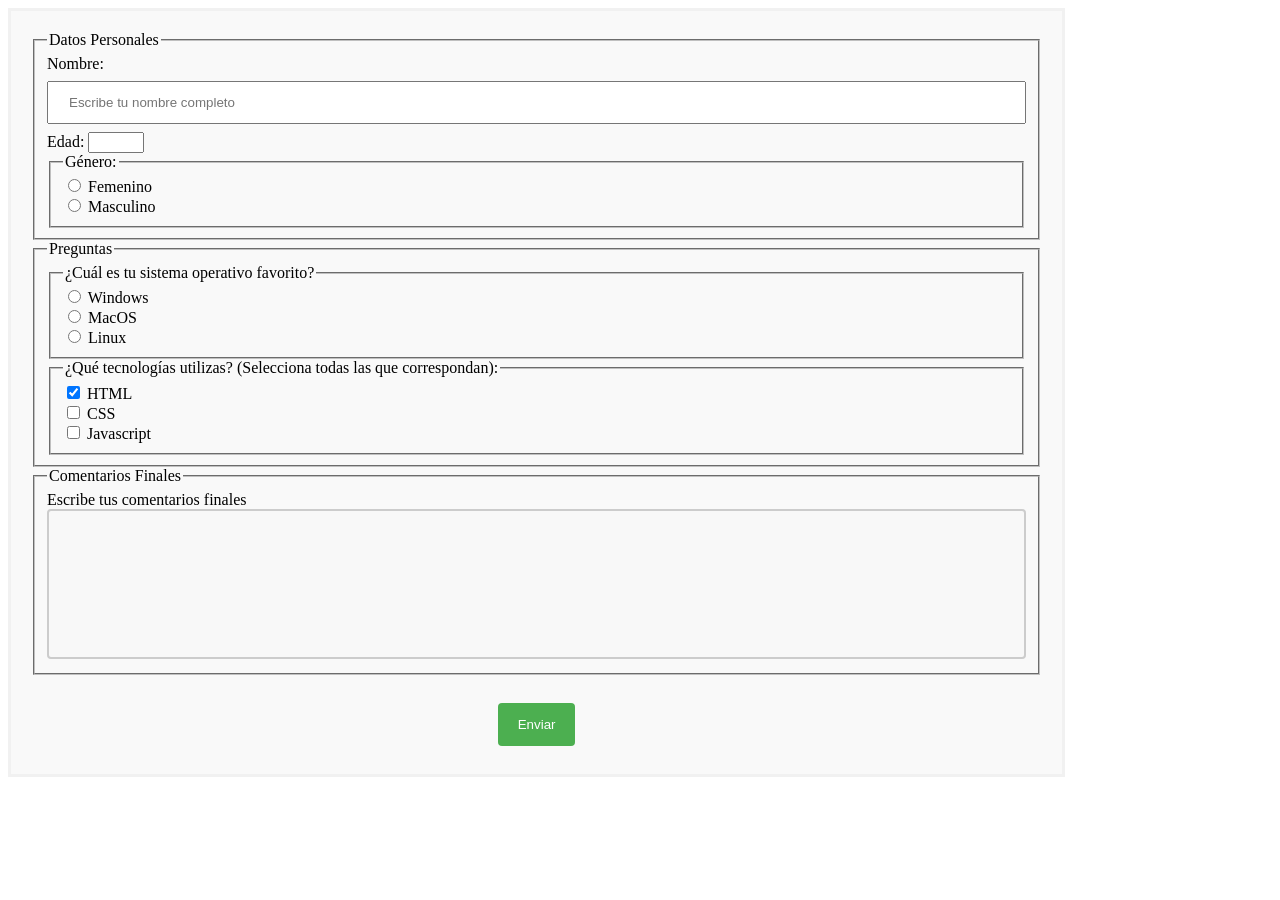
==== actividad-clase-2/index.html @ cbb71b29 "primer avance de la práctica" ====
<!DOCTYPE html>
<html lang="es">
    <head>
        <meta charset="UTF-8">
        <meta name="viewport" content="width=device-width, initial-scale=1.0">
        <link rel="stylesheet" href="style.css">
        <title>Práctica 2A</title>
    </head>
    <body>
        <form action="submit">
            <fieldset>
                <legend>Datos Personales</legend>
                <label for="name">Nombre:</label>
                <input type="text" id="name" name="name" required minlength="4" placeholder="Escribe tu nombre completo"/>

                <label for="edad">Edad:</label>
                <input type="number" id="edad" name="edad" required min="1" max="120"/>

                <fieldset>
                    <legend>Género:</legend>
                    <div>
                        <input type="radio" id="genero" name="genero" value="Femenino" />
                        <label for="genero">Femenino</label>
                    </div>
                    <div>
                        <input type="radio" id="genero" name="genero" value="Masculino" />
                        <label for="genero">Masculino</label>
                    </div>
                </fieldset>
            </fieldset>
            <fieldset>
                <legend>Preguntas</legend>
                <fieldset for="pregunta1">
                    <legend>¿Cuál es tu sistema operativo favorito?</legend>
                    <div>
                        <input type="radio" id="pregunta1" name="pregunta1" value="windows" />
                        <label for="genero">Windows</label>
                    </div>
                    <div>
                        <input type="radio" id="pregunta1" name="pregunta1" value="macos" />
                        <label for="genero">MacOS</label>
                    </div>
                    <div>
                        <input type="radio" id="pregunta1" name="pregunta1" value="linux" />
                        <label for="genero">Linux</label>
                    </div>
                </fieldset>
                <fieldset>
                    <legend>¿Qué tecnologías utilizas? (Selecciona todas las que correspondan):</legend>
                    <div>
                        <input type="checkbox" id="tech" name="tech" value="html" checked />
                        <label for="tech">HTML</label>
                    </div>
                    <div>
                        <input type="checkbox" id="tech" name="tech" value="css" />
                        <label for="tech">CSS</label>
                    </div>
                    <div>
                        <input type="checkbox" id="tech" name="tech" value="javascript" />
                        <label for="tech">Javascript</label>
                    </div>
                </fieldset>
            </fieldset>
            <fieldset>
                <legend>Comentarios Finales</legend>
                <label for="comments">Escribe tus comentarios finales</label>
                <textarea name="comments" id="comments" rows="5" cols="33"></textarea>
            </fieldset>

            <div class="button-container">
                <button type="submit">Enviar</button>
            </div>

        </form>
    </body>
</html>
---- actividad-clase-2/style.css ----
form{
  width: 80%;
  border: 3px solid #f1f1f1;
  padding: 20px;
  background-color: #f9f9f9;
}

.button-container{
  text-align: center;
  margin-top: 20px;
}


button[type="submit"] {
  background-color: #4CAF50;
  color: white;
  padding: 14px 20px;
  margin: 8px 0;
  border: none;
  border-radius: 4px;
  cursor: pointer;
}

button[type="submit"]:hover {
  background-color: #45a049;
}

input[type=text] {
  width: 100%;
  padding: 12px 20px;
  margin: 8px 0;
  box-sizing: border-box;
}

textarea {
  width: 100%;
  height: 150px;
  padding: 12px 20px;
  box-sizing: border-box;
  border: 2px solid #ccc;
  border-radius: 4px;
  background-color: #f8f8f8;
  resize: none;
}
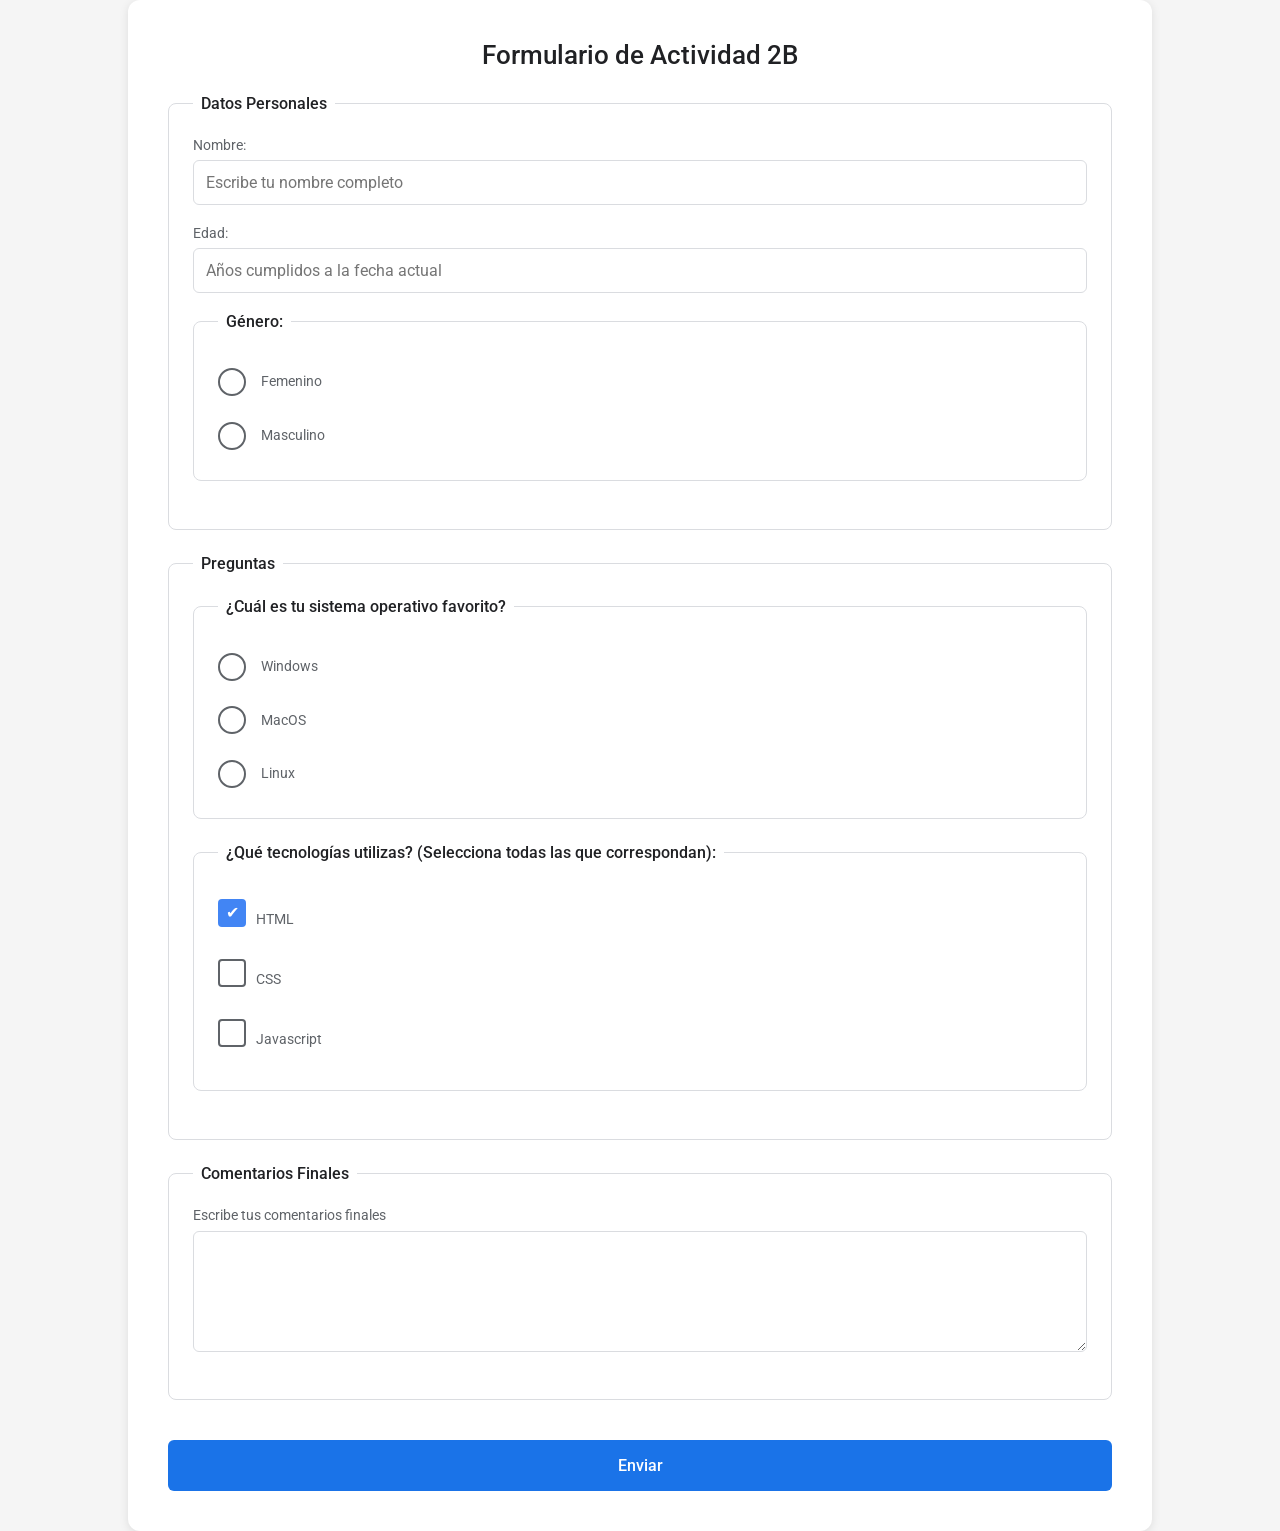
==== commit f1218862: "formulario con estilos css" ====
--- a/actividad-clase-2/index.html
+++ b/actividad-clase-2/index.html
@@ -7,70 +7,79 @@
         <title>Práctica 2A</title>
     </head>
     <body>
-        <form action="submit">
-            <fieldset>
-                <legend>Datos Personales</legend>
-                <label for="name">Nombre:</label>
-                <input type="text" id="name" name="name" required minlength="4" placeholder="Escribe tu nombre completo"/>
+        <div class="form-container">
+            <form action="submit">
+                <h1>Formulario de Actividad 2B</h1>
+                <fieldset>
+                    <legend>Datos Personales</legend>
+                    <label for="name">Nombre:</label>
+                    <input type="text" id="name" name="name" required minlength="4" placeholder="Escribe tu nombre completo"/>
 
-                <label for="edad">Edad:</label>
-                <input type="number" id="edad" name="edad" required min="1" max="120"/>
+                    <label for="edad">Edad:</label>
+                    <input type="number" id="edad" name="edad" required min="1" max="120" placeholder="Años cumplidos a la fecha actual"/>
 
-                <fieldset>
-                    <legend>Género:</legend>
-                    <div>
-                        <input type="radio" id="genero" name="genero" value="Femenino" />
-                        <label for="genero">Femenino</label>
-                    </div>
-                    <div>
-                        <input type="radio" id="genero" name="genero" value="Masculino" />
-                        <label for="genero">Masculino</label>
-                    </div>
-                </fieldset>
-            </fieldset>
-            <fieldset>
-                <legend>Preguntas</legend>
-                <fieldset for="pregunta1">
-                    <legend>¿Cuál es tu sistema operativo favorito?</legend>
-                    <div>
-                        <input type="radio" id="pregunta1" name="pregunta1" value="windows" />
-                        <label for="genero">Windows</label>
-                    </div>
-                    <div>
-                        <input type="radio" id="pregunta1" name="pregunta1" value="macos" />
-                        <label for="genero">MacOS</label>
-                    </div>
-                    <div>
-                        <input type="radio" id="pregunta1" name="pregunta1" value="linux" />
-                        <label for="genero">Linux</label>
-                    </div>
+                    <fieldset>
+                        <legend>Género:</legend>
+                        <div class="radio-group">
+                            <div class="radio-option">
+                                <input type="radio" id="genero" name="genero" value="Femenino" />
+                                <label>Femenino</label>
+                            </div>
+                            <div class="radio-option">
+                                <input type="radio" id="genero" name="genero" value="Masculino" />
+                                <label>Masculino</label>
+                            </div>
+                        </div>
+                    </fieldset>
                 </fieldset>
                 <fieldset>
-                    <legend>¿Qué tecnologías utilizas? (Selecciona todas las que correspondan):</legend>
-                    <div>
-                        <input type="checkbox" id="tech" name="tech" value="html" checked />
-                        <label for="tech">HTML</label>
-                    </div>
-                    <div>
-                        <input type="checkbox" id="tech" name="tech" value="css" />
-                        <label for="tech">CSS</label>
-                    </div>
-                    <div>
-                        <input type="checkbox" id="tech" name="tech" value="javascript" />
-                        <label for="tech">Javascript</label>
-                    </div>
+                    <legend>Preguntas</legend>
+                    <fieldset for="pregunta1">
+                        <legend>¿Cuál es tu sistema operativo favorito?</legend>
+                        <div class="radio-group">
+                            <div class="radio-option">
+                                <input type="radio" id="pregunta1" name="pregunta1" value="windows" />
+                                <label>Windows</label>
+                            </div>
+                            <div class="radio-option">
+                                <input type="radio" id="pregunta1" name="pregunta1" value="macos" />
+                                <label>MacOS</label>
+                            </div>
+                            <div class="radio-option">
+                                <input type="radio" id="pregunta1" name="pregunta1" value="linux" />
+                                <label>Linux</label>
+                            </div>
+                        </div>
+                    </fieldset>
+                    <fieldset>
+                        <legend>¿Qué tecnologías utilizas? (Selecciona todas las que correspondan):</legend>
+                        <div class="checkbox-group">
+                            <div class="checkbox-option">
+                                <input type="checkbox" id="tech" name="tech" value="html" checked />
+                                <label for="tech">HTML</label>
+                            </div>
+                            <div class="checkbox-option">
+                                <input type="checkbox" id="tech" name="tech" value="css" />
+                                <label for="tech">CSS</label>
+                            </div>
+                            <div class="checkbox-option">
+                                <input type="checkbox" id="tech" name="tech" value="javascript" />
+                                <label for="tech">Javascript</label>
+                            </div>
+                        </div>
+                    </fieldset>
                 </fieldset>
-            </fieldset>
-            <fieldset>
-                <legend>Comentarios Finales</legend>
-                <label for="comments">Escribe tus comentarios finales</label>
-                <textarea name="comments" id="comments" rows="5" cols="33"></textarea>
-            </fieldset>
+                <fieldset>
+                    <legend>Comentarios Finales</legend>
+                    <label for="comments">Escribe tus comentarios finales</label>
+                    <textarea name="comments" id="comments" rows="5" cols="33"></textarea>
+                </fieldset>
 
-            <div class="button-container">
-                <button type="submit">Enviar</button>
-            </div>
+                <div class="button-container">
+                    <button type="submit" class="btn-submit">Enviar</button>
+                </div>
 
-        </form>
+            </form>
+        </div>
     </body>
 </html>
--- a/actividad-clase-2/style.css
+++ b/actividad-clase-2/style.css
@@ -1,44 +1,210 @@
-form{
+/* Importa tipografía similar a la usada por Google */
+@import url('https://fonts.googleapis.com/css2?family=Roboto:wght@400;500&display=swap');
+
+/* Reset básico */
+* {
+  margin: 0;
+  padding: 0;
+  box-sizing: border-box;
+  font-family: 'Roboto', sans-serif;
+}
+
+body {
+  background-color: #f5f5f5;
+  display: flex;
+  justify-content: center;
+  align-items: center;
+}
+
+/* Contenedor principal del formulario */
+.form-container {
+  background: #fff;
+  padding: 2.5rem;
+  border-radius: 12px;
+  box-shadow: 0 2px 10px rgba(0, 0, 0, 0.1);
   width: 80%;
-  border: 3px solid #f1f1f1;
-  padding: 20px;
-  background-color: #f9f9f9;
-}
-
-.button-container{
+}
+
+/* Título principal */
+.form-container h1 {
+  font-size: 1.6rem;
+  font-weight: 500;
+  color: #202124;
   text-align: center;
-  margin-top: 20px;
-}
-
-
-button[type="submit"] {
-  background-color: #4CAF50;
-  color: white;
-  padding: 14px 20px;
-  margin: 8px 0;
+  margin-bottom: 1.5rem;
+}
+
+/* Fieldset y legend */
+.form-container fieldset {
+  border: 1px solid #dadce0;
+  border-radius: 8px;
+  padding: 1.5rem;
+  margin-bottom: 1.5rem;
+}
+
+.form-container legend {
+  font-size: 1rem;
+  font-weight: 500;
+  color: #202124;
+  padding: 0 0.5rem;
+}
+
+/* Etiquetas */
+.form-container label {
+  display: block;
+  margin-bottom: 0.4rem;
+  font-size: 0.9rem;
+  color: #5f6368;
+}
+
+/* Inputs */
+.form-container input,
+.form-container select,
+.form-container textarea {
+  width: 100%;
+  padding: 0.75rem;
+  margin-bottom: 1.2rem;
+  border: 1px solid #dadce0;
+  border-radius: 6px;
+  background-color: #fff;
+  font-size: 1rem;
+  color: #202124;
+  transition: border 0.2s ease-in-out, box-shadow 0.2s ease-in-out;
+}
+
+/* Focus */
+.form-container input:focus,
+.form-container select:focus,
+.form-container textarea:focus {
+  border: 1px solid #4285f4;
+  box-shadow: 0 0 0 3px rgba(66, 133, 244, 0.2);
+  outline: none;
+}
+
+/* --- RADIO BUTTONS --- */
+.radio-group {
+  display: flex;
+  flex-direction: column;
+  gap: 1.2rem;
+  margin-top: 0.8rem;
+}
+
+.radio-option {
+  display: flex;
+  align-items: center;
+  cursor: pointer;
+  font-size: 0.95rem;
+  color: #202124;
+}
+
+.radio-option label {
+  margin-left: 15px;
+}
+
+/* Para el circulo dentro del radio button */
+.radio-option input[type="radio"] {
+  appearance: none; 
+  -webkit-appearance: none;
+  -moz-appearance: none;
+  font: inherit;
+  width: 13px;
+  height: 13px;
+  border: 2px solid #5f6368;
+  border-radius: 50%;
+  display: grid;
+  place-content: center;
+  cursor: pointer;
+  transition: border 0.2s ease-in-out;
+  margin: 0 0 6.4px 0;
+}
+
+.radio-option input[type="radio"]:checked {
+  border-color: #4285f4;
+}
+
+.radio-option input[type="radio"]:checked::before {
+  content: "";
+  width: 13px;
+  height: 13px;
+  background-color: #4285f4;
+  border-radius: 50%;
+}
+
+/* ESTILOS PARA CHECKBOXES */
+.checkbox-group {
+  display: flex;
+  flex-direction: column;
+  gap: 0.8rem;
+  margin-top: 0.8rem;
+}
+
+.checkbox-option {
+  display: flex;
+  align-items: center;
+  cursor: pointer;
+  font-size: 0.95rem;
+  color: #202124;
+  position: relative;
+}
+
+.checkbox-option input[type="checkbox"] {
+  appearance: none; 
+  -webkit-appearance: none;
+  -moz-appearance: none;
+  width: 16px;
+  height: 16px;
+  border: 2px solid #5f6368;
+  border-radius: 4px;
+  background-color: #fff;
+  position: relative;
+  cursor: pointer;
+  transition: background-color 0.2s ease-in-out, border-color 0.2s ease-in-out;
+  margin-right: 10px;
+  /* alinea el icono de verificación */
+  display: flex;
+  justify-content: center;
+  align-items: center;
+}
+
+/* Estado marcado */
+.checkbox-option input[type="checkbox"]:checked {
+  background-color: #4285f4;
+  border-color: #4285f4;
+}
+
+/* Check mark */
+.checkbox-option input[type="checkbox"]:checked::before {
+  content: "✔";
+  font-size: 16px;
+  color: #fff;
+  display: block;
+  text-align: center;
+  line-height: 16px;
+}
+
+
+/* Botón enviar */
+.btn-container {
+  display: flex;
+  justify-content: center;
+  width: 60%;
+}
+
+.btn-submit {
+  width: 100%;
+  padding: 1rem;
+  background-color: #1a73e8;
   border: none;
-  border-radius: 4px;
-  cursor: pointer;
-}
-
-button[type="submit"]:hover {
-  background-color: #45a049;
-}
-
-input[type=text] {
-  width: 100%;
-  padding: 12px 20px;
-  margin: 8px 0;
-  box-sizing: border-box;
-}
-
-textarea {
-  width: 100%;
-  height: 150px;
-  padding: 12px 20px;
-  box-sizing: border-box;
-  border: 2px solid #ccc;
-  border-radius: 4px;
-  background-color: #f8f8f8;
-  resize: none;
+  border-radius: 6px;
+  color: #fff;
+  font-size: 1rem;
+  font-weight: 500;
+  cursor: pointer;
+  margin-top: 1rem;
+  transition: background-color 0.2s ease-in-out, box-shadow 0.2s ease-in-out;
+}
+
+.btn-submit:hover {
+  background-color: #1765c1;
+  box-shadow: 0 2px 6px rgba(26, 115, 232, 0.4);
 }
